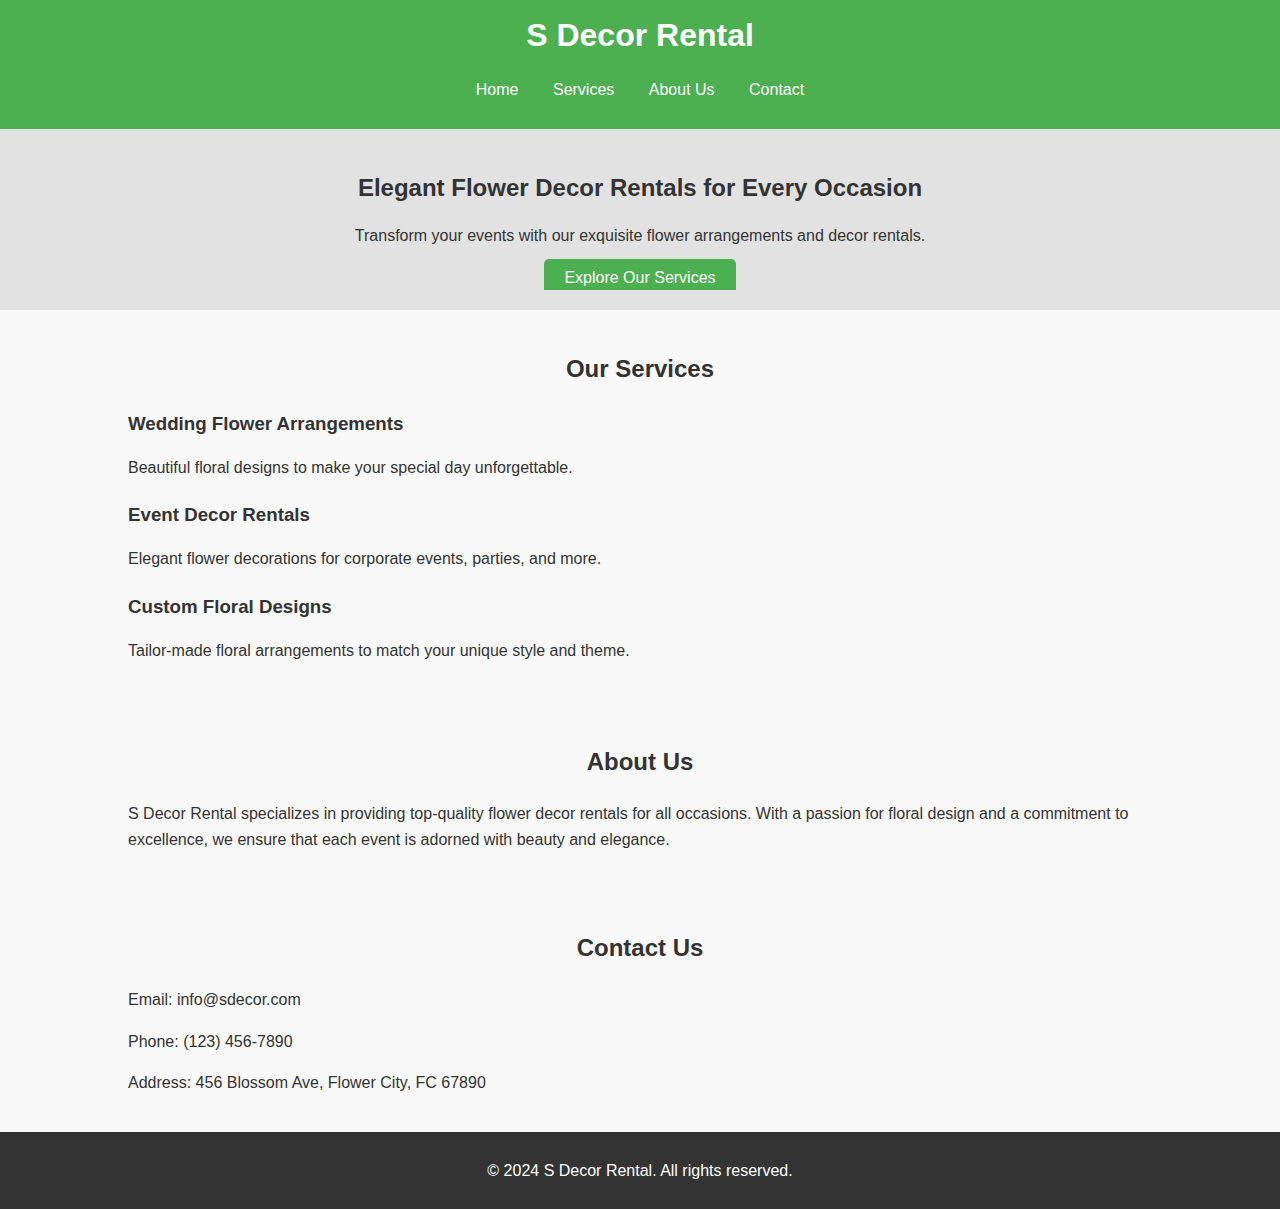
==== index.html @ 5b843542 "Update and rename home.html to index.html" ====
<!DOCTYPE html>
<html lang="en">
<head>
    <meta charset="UTF-8">
    <meta name="viewport" content="width=device-width, initial-scale=1.0">
    <title>S Decor Rental - Flower Decor Rental Services</title>
    <link rel="stylesheet" href="styles.css">
    <style>
        /* Basic styling */
        body {
            font-family: Arial, sans-serif;
            line-height: 1.6;
            color: #333;
            margin: 0;
            padding: 0;
            background-color: #f9f9f9;
        }

        .container {
            width: 80%;
            margin: auto;
            overflow: hidden;
        }

        header {
            background: #4CAF50;
            color: #fff;
            padding: 10px 0;
            text-align: center;
        }

        header h1 {
            margin: 0;
        }

        nav ul {
            list-style: none;
            padding: 0;
        }

        nav ul li {
            display: inline;
            margin: 0 15px;
        }

        nav ul li a {
            color: #fff;
            text-decoration: none;
        }

        .hero {
            background: #e2e2e2;
            color: #333;
            padding: 20px 0;
            text-align: center;
        }

        .hero h2 {
            margin-bottom: 10px;
        }

        .btn {
            background: #4CAF50;
            color: #fff;
            padding: 10px 20px;
            text-decoration: none;
            border-radius: 5px;
        }

        .btn:hover {
            background: #45a049;
        }

        section {
            padding: 20px 0;
        }

        section h2 {
            text-align: center;
            margin-bottom: 20px;
        }

        .service-item {
            margin-bottom: 20px;
        }

        .service-item h3 {
            margin-bottom: 10px;
        }

        footer {
            background: #333;
            color: #fff;
            padding: 10px 0;
            text-align: center;
        }
    </style>
</head>
<body>
    <header>
        <div class="container">
            <h1>S Decor Rental</h1>
            <nav>
                <ul>
                    <li><a href="#home">Home</a></li>
                    <li><a href="#services">Services</a></li>
                    <li><a href="#about">About Us</a></li>
                    <li><a href="#contact">Contact</a></li>
                </ul>
            </nav>
        </div>
    </header>

    <section id="home" class="hero">
        <div class="container">
            <h2>Elegant Flower Decor Rentals for Every Occasion</h2>
            <p>Transform your events with our exquisite flower arrangements and decor rentals.</p>
            <a href="#services" class="btn">Explore Our Services</a>
        </div>
    </section>

    <section id="services">
        <div class="container">
            <h2>Our Services</h2>
            <div class="service-item">
                <h3>Wedding Flower Arrangements</h3>
                <p>Beautiful floral designs to make your special day unforgettable.</p>
            </div>
            <div class="service-item">
                <h3>Event Decor Rentals</h3>
                <p>Elegant flower decorations for corporate events, parties, and more.</p>
            </div>
            <div class="service-item">
                <h3>Custom Floral Designs</h3>
                <p>Tailor-made floral arrangements to match your unique style and theme.</p>
            </div>
        </div>
    </section>

    <section id="about">
        <div class="container">
            <h2>About Us</h2>
            <p>S Decor Rental specializes in providing top-quality flower decor rentals for all occasions. With a passion for floral design and a commitment to excellence, we ensure that each event is adorned with beauty and elegance.</p>
        </div>
    </section>

    <section id="contact">
        <div class="container">
            <h2>Contact Us</h2>
            <p>Email: info@sdecor.com</p>
            <p>Phone: (123) 456-7890</p>
            <p>Address: 456 Blossom Ave, Flower City, FC 67890</p>
        </div>
    </section>

    <footer>
        <div class="container">
            <p>&copy; 2024 S Decor Rental. All rights reserved.</p>
        </div>
    </footer>
</body>
</html>
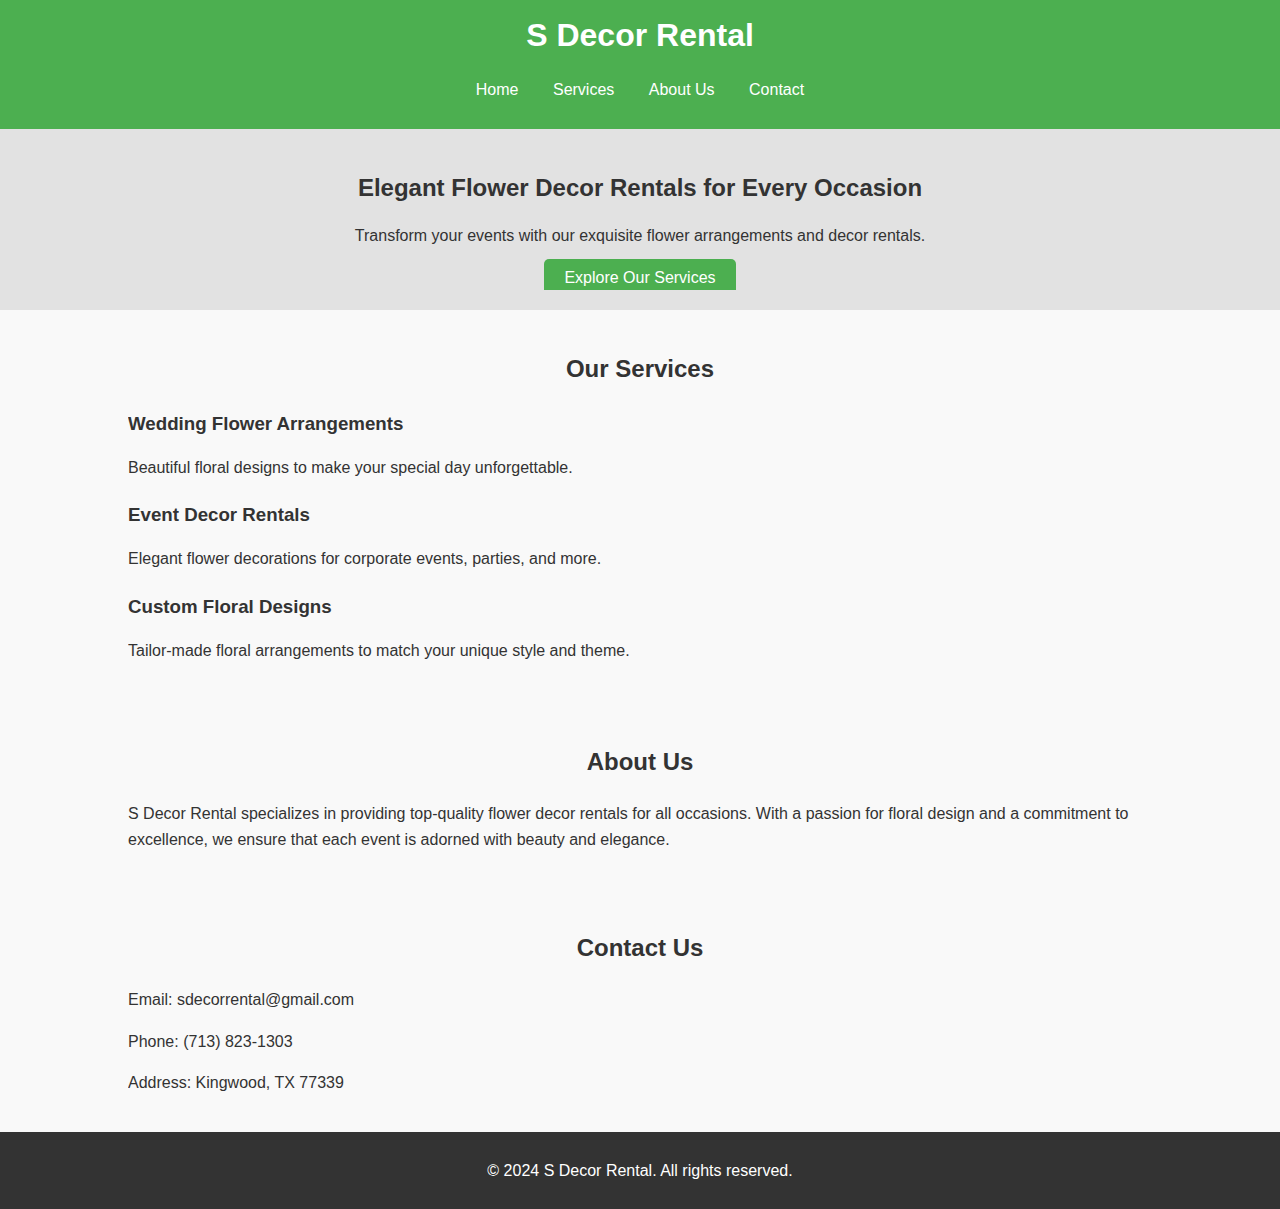
==== commit a1abe9f3: "Update index.html" ====
--- a/index.html
+++ b/index.html
@@ -147,9 +147,9 @@
     <section id="contact">
         <div class="container">
             <h2>Contact Us</h2>
-            <p>Email: info@sdecor.com</p>
-            <p>Phone: (123) 456-7890</p>
-            <p>Address: 456 Blossom Ave, Flower City, FC 67890</p>
+            <p>Email: sdecorrental@gmail.com</p>
+            <p>Phone: (713) 823-1303</p>
+            <p>Address: Kingwood, TX 77339</p>
         </div>
     </section>
 
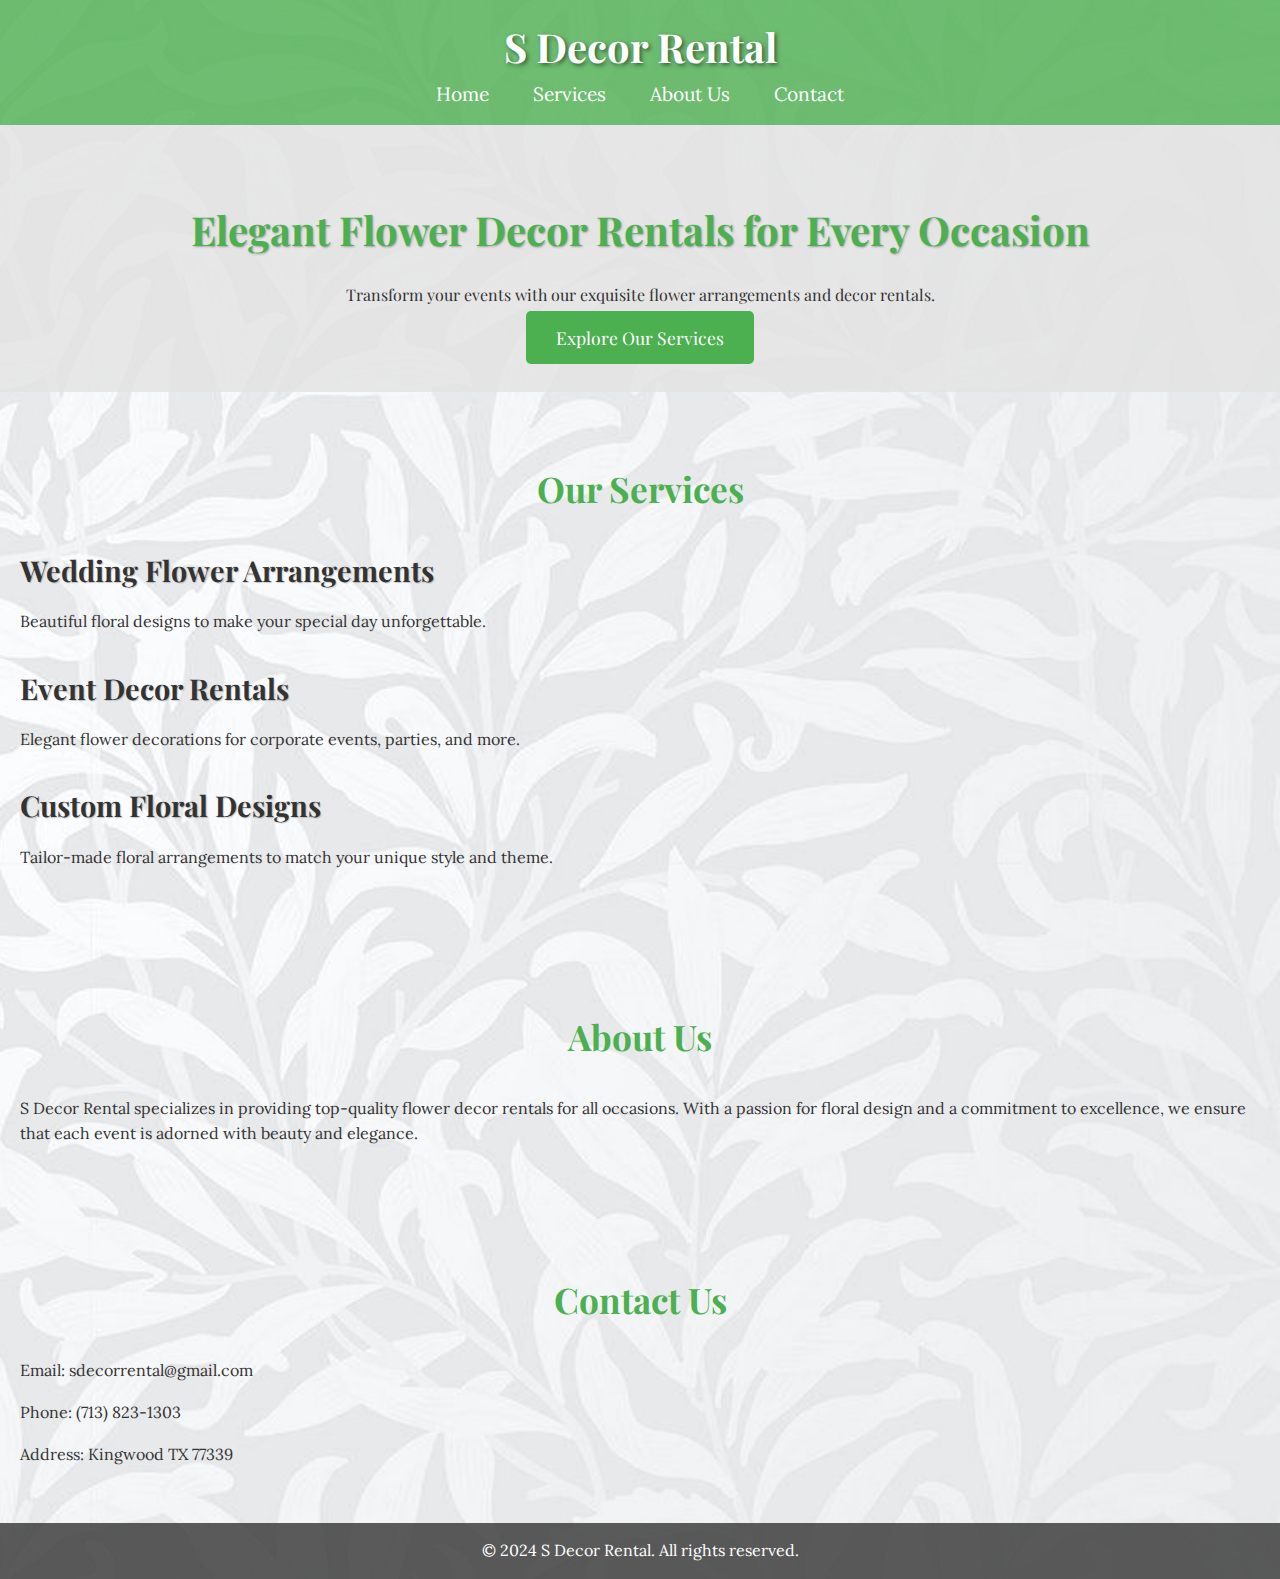
==== commit 7ed77431: "Slight modification" ====
--- a/index.html
+++ b/index.html
@@ -4,67 +4,80 @@
     <meta charset="UTF-8">
     <meta name="viewport" content="width=device-width, initial-scale=1.0">
     <title>S Decor Rental - Flower Decor Rental Services</title>
-    <link rel="stylesheet" href="styles.css">
+    <link href="https://fonts.googleapis.com/css2?family=Playfair+Display:wght@700&family=Lora:wght@400;700&display=swap" rel="stylesheet">
     <style>
         /* Basic styling */
         body {
-            font-family: Arial, sans-serif;
+            font-family: 'Lora', serif;
             line-height: 1.6;
             color: #333;
             margin: 0;
             padding: 0;
-            background-color: #f9f9f9;
-        }
-
-        .container {
-            width: 80%;
-            margin: auto;
-            overflow: hidden;
+            background: url('photos/your-background-photo.jpg.jpg') no-repeat right top;
+            background-size: cover;
         }
 
         header {
-            background: #4CAF50;
+            background: rgba(76, 175, 80, 0.8); /* Semi-transparent background */
             color: #fff;
-            padding: 10px 0;
+            padding: 15px 0;
             text-align: center;
+            font-family: 'Playfair Display', serif;
         }
 
         header h1 {
             margin: 0;
+            font-size: 2.5em;
+            text-shadow: 2px 2px 4px rgba(0, 0, 0, 0.5);
         }
 
         nav ul {
             list-style: none;
             padding: 0;
+            margin: 0;
+            font-family: 'Lora', serif;
         }
 
         nav ul li {
             display: inline;
-            margin: 0 15px;
+            margin: 0 20px;
         }
 
         nav ul li a {
             color: #fff;
             text-decoration: none;
+            font-size: 1.2em;
+            transition: color 0.3s ease;
+        }
+
+        nav ul li a:hover {
+            color: #d1e3c8;
         }
 
         .hero {
-            background: #e2e2e2;
+            background: rgba(226, 226, 226, 0.8); /* Semi-transparent background */
             color: #333;
-            padding: 20px 0;
+            padding: 40px 0;
             text-align: center;
+            font-family: 'Playfair Display', serif;
         }
 
         .hero h2 {
-            margin-bottom: 10px;
+            margin-bottom: 20px;
+            font-size: 2.5em;
+            font-weight: bold;
+            color: #4CAF50;
+            text-shadow: 1px 1px 2px rgba(0, 0, 0, 0.3);
         }
 
         .btn {
             background: #4CAF50;
             color: #fff;
-            padding: 10px 20px;
+            padding: 15px 30px;
             text-decoration: none;
             border-radius: 5px;
+            font-size: 1.1em;
+            transition: background 0.3s ease;
         }
 
         .btn:hover {
@@ -72,27 +85,42 @@
         }
 
         section {
-            padding: 20px 0;
+            padding: 40px 20px;
         }
 
         section h2 {
             text-align: center;
-            margin-bottom: 20px;
+            margin-bottom: 30px;
+            font-size: 2.2em;
+            font-weight: bold;
+            color: #4CAF50;
+            font-family: 'Playfair Display', serif;
         }
 
         .service-item {
-            margin-bottom: 20px;
+            margin-bottom: 30px;
         }
 
         .service-item h3 {
-            margin-bottom: 10px;
+            margin-bottom: 15px;
+            font-size: 1.8em;
+            font-weight: bold;
+            color: #333;
+            font-family: 'Playfair Display', serif;
+            text-shadow: 1px 1px 1px rgba(0, 0, 0, 0.2);
         }
 
         footer {
-            background: #333;
+            background: rgba(51, 51, 51, 0.8); /* Semi-transparent background */
             color: #fff;
-            padding: 10px 0;
+            padding: 15px 0;
             text-align: center;
+            font-family: 'Lora', serif;
+        }
+
+        footer p {
+            margin: 0;
+            font-size: 1em;
         }
     </style>
 </head>
@@ -149,7 +177,7 @@
             <h2>Contact Us</h2>
             <p>Email: sdecorrental@gmail.com</p>
             <p>Phone: (713) 823-1303</p>
-            <p>Address: Kingwood, TX 77339</p>
+            <p>Address: Kingwood TX 77339</p>
         </div>
     </section>
 
@@ -159,4 +187,4 @@
         </div>
     </footer>
 </body>
-</html>
+</html>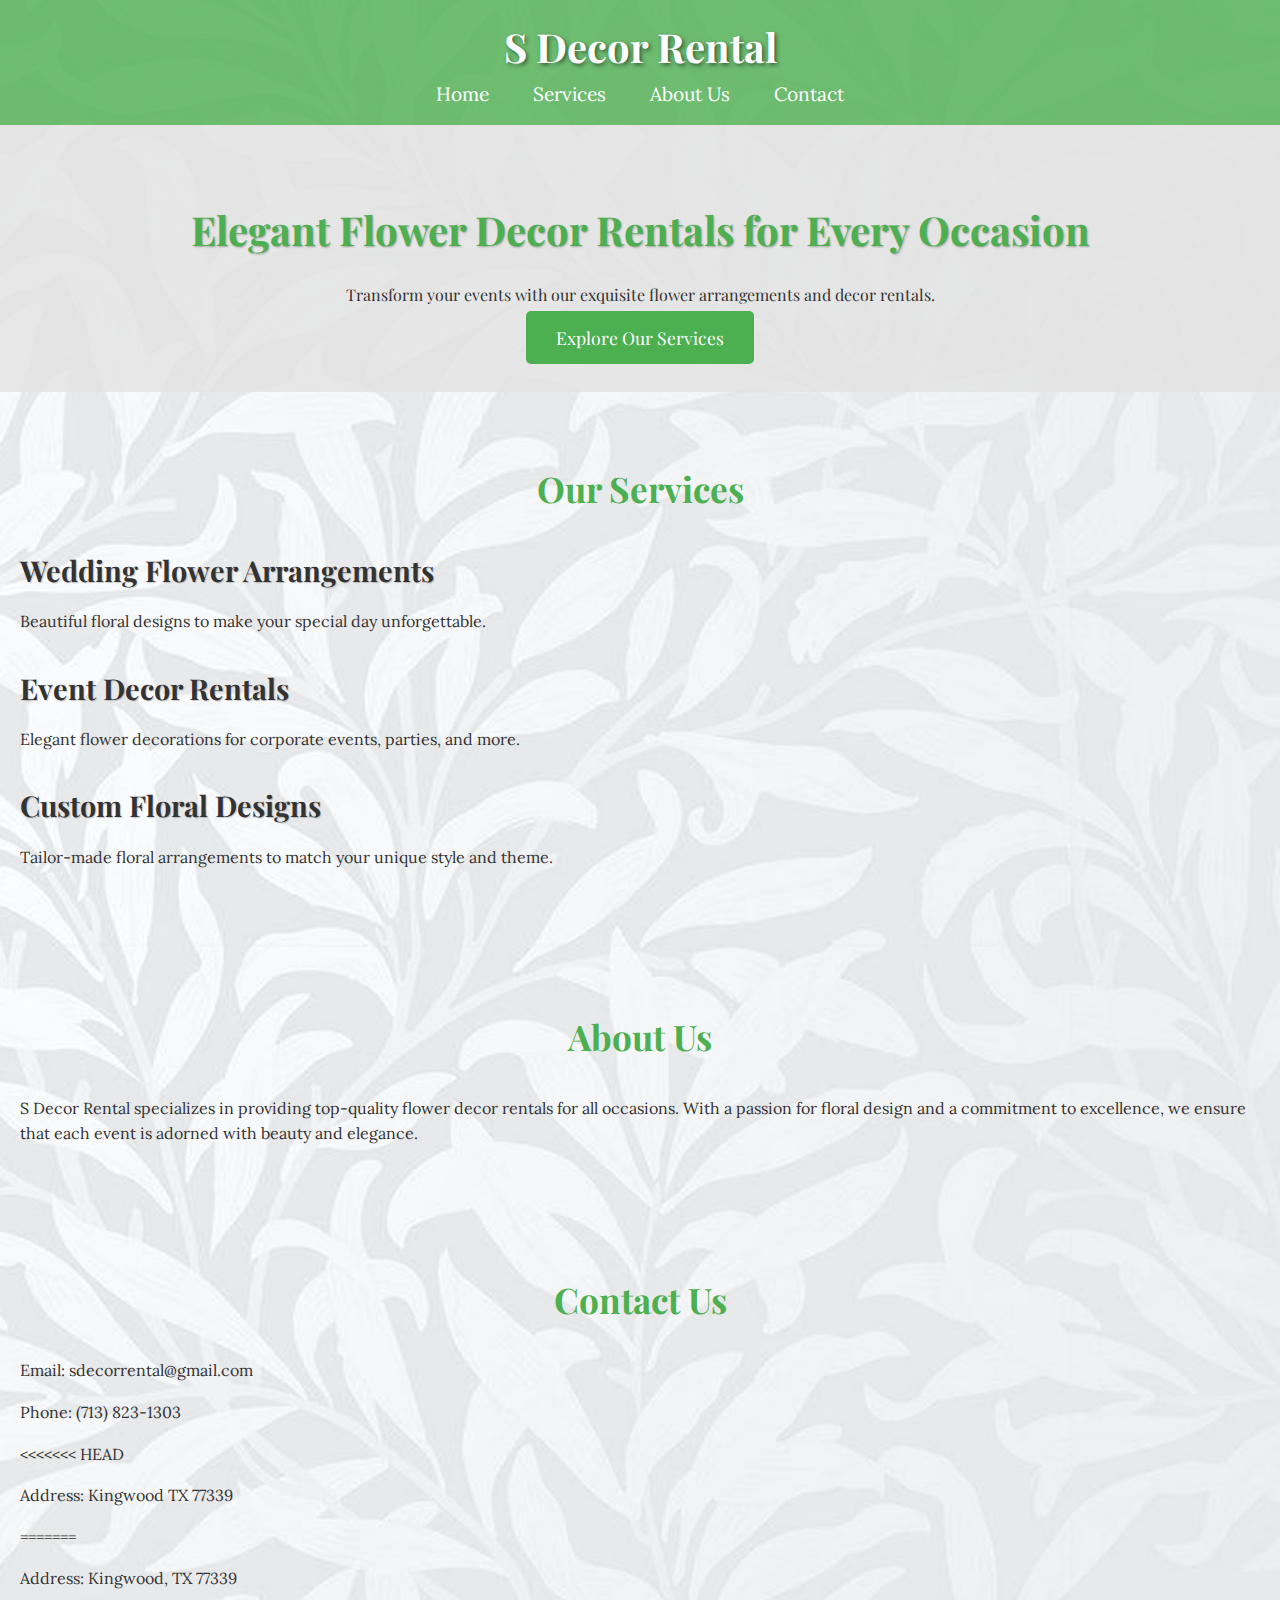
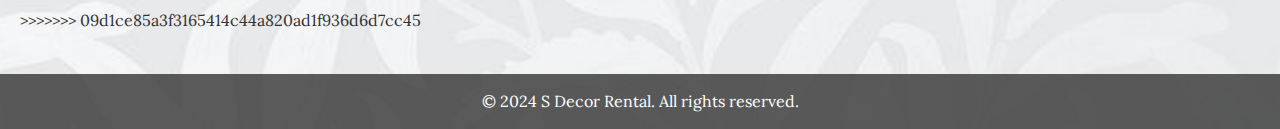
==== commit 7586a174: "additions" ====
--- a/index.html
+++ b/index.html
@@ -177,7 +177,11 @@
             <h2>Contact Us</h2>
             <p>Email: sdecorrental@gmail.com</p>
             <p>Phone: (713) 823-1303</p>
+<<<<<<< HEAD
             <p>Address: Kingwood TX 77339</p>
+=======
+            <p>Address: Kingwood, TX 77339</p>
+>>>>>>> 09d1ce85a3f3165414c44a820ad1f936d6d7cc45
         </div>
     </section>
 
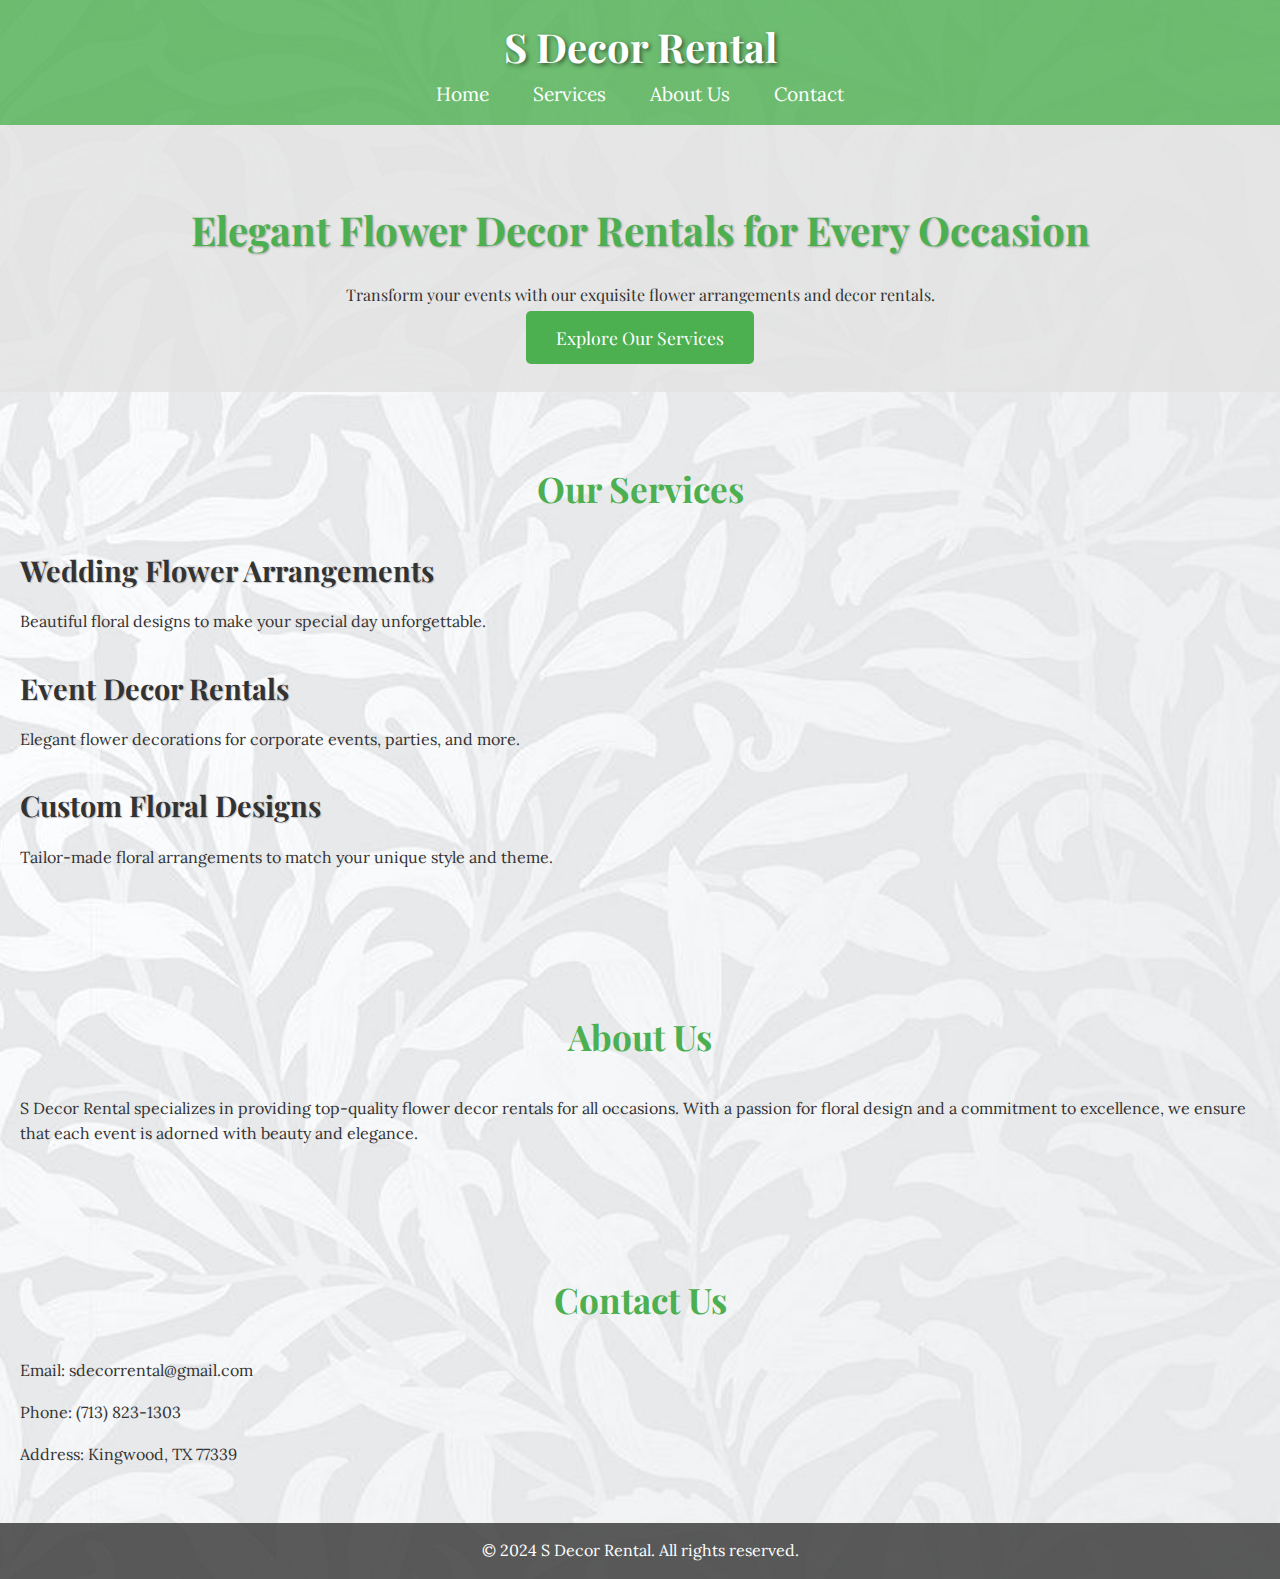
==== commit f36a8e8d: "removed HEAD" ====
--- a/index.html
+++ b/index.html
@@ -177,11 +177,8 @@
             <h2>Contact Us</h2>
             <p>Email: sdecorrental@gmail.com</p>
             <p>Phone: (713) 823-1303</p>
-<<<<<<< HEAD
-            <p>Address: Kingwood TX 77339</p>
-=======
             <p>Address: Kingwood, TX 77339</p>
->>>>>>> 09d1ce85a3f3165414c44a820ad1f936d6d7cc45
+
         </div>
     </section>
 
